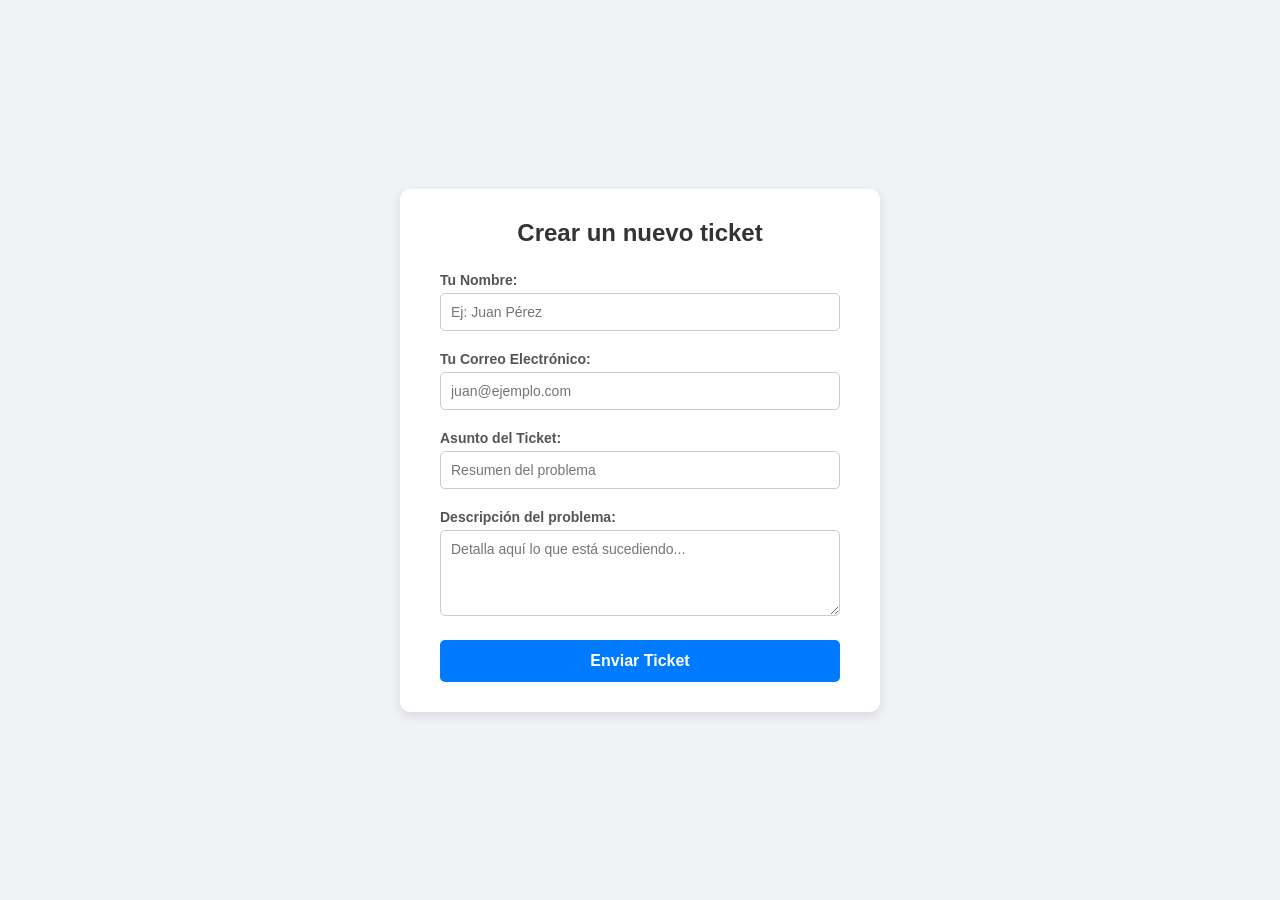
==== index.html @ e8e1650e "TICKETS-GALICIA" ====
<!DOCTYPE html>
<html lang="es">
<head>
    <meta charset="UTF-8">
    <meta name="viewport" content="width=device-width, initial-scale=1.0">
    <title>Sistema de Tickets</title>
    <link rel="stylesheet" href="style.css">
</head>
<body>

    <form action="https://formsubmit.co/fmaguinia@estudiogalicia.com" method="POST" id="ticketForm">
        
        <h2>Crear un nuevo ticket</h2>

        <input type="text" name="_honey" style="display:none">
        <input type="hidden" name="_captcha" value="false">

        <div>
            <label for="nombre">Tu Nombre:</label>
            <input type="text" id="nombre" name="Nombre" placeholder="Ej: Juan Pérez" required>
        </div>
        
        <div>
            <label for="email">Tu Correo Electrónico:</label>
            <input type="email" id="email" name="Correo" placeholder="juan@ejemplo.com" required>
        </div>
        
        <div>
            <label for="asunto">Asunto del Ticket:</label>
            <input type="text" id="asunto" name="Asunto" placeholder="Resumen del problema" required>
        </div>
        
        <div>
            <label for="descripcion">Descripción del problema:</label>
            <textarea id="descripcion" name="Descripcion" rows="4" placeholder="Detalla aquí lo que está sucediendo..." required></textarea>
        </div>
        
        <button type="submit" id="submitBtn">Enviar Ticket</button>
    </form>

    <script src="js/app.js"></script>
</body>
</html>
---- style.css ----
/* Estilos generales de la página */
body {
    font-family: 'Segoe UI', Tahoma, Geneva, Verdana, sans-serif;
    background-color: #f0f2f5;
    display: flex;
    justify-content: center;
    align-items: center;
    min-height: 100vh;
    margin: 0;
}

/* Estilos de la tarjeta del formulario */
form {
    background-color: #ffffff;
    padding: 30px 40px;
    border-radius: 10px;
    box-shadow: 0 4px 12px rgba(0,0,0,0.1);
    width: 100%;
    max-width: 400px;
}

h2 {
    text-align: center;
    color: #333;
    margin-bottom: 25px;
    margin-top: 0;
}

/* Estilos para etiquetas y campos de texto */
label {
    font-weight: 600;
    color: #555;
    font-size: 14px;
    margin-bottom: 5px;
    display: block;
}

input[type="text"],
input[type="email"],
textarea {
    width: 100%;
    padding: 10px;
    margin-bottom: 20px;
    border: 1px solid #ccc;
    border-radius: 5px;
    box-sizing: border-box;
    font-family: inherit;
    font-size: 14px;
}

input:focus, textarea:focus {
    outline: none;
    border-color: #007BFF;
    box-shadow: 0 0 5px rgba(0, 123, 255, 0.3);
}

/* Estilos del botón */
button {
    width: 100%;
    padding: 12px;
    background-color: #007BFF;
    color: white;
    border: none;
    border-radius: 5px;
    font-size: 16px;
    font-weight: bold;
    cursor: pointer;
    transition: background-color 0.3s ease;
}

button:hover {
    background-color: #0056b3;
}
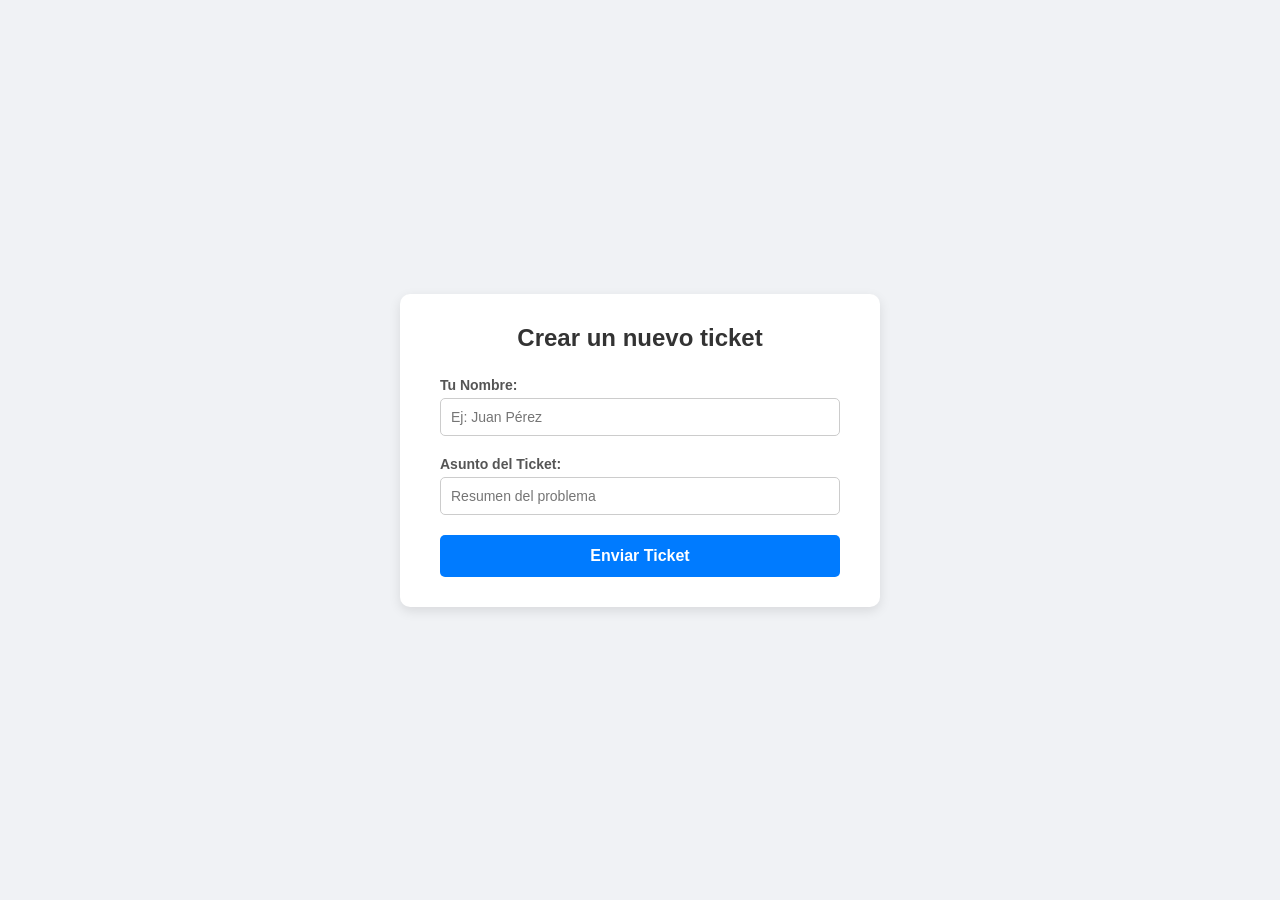
==== commit 20af6e30: "cambios" ====
--- a/index.html
+++ b/index.html
@@ -14,6 +14,7 @@
 
         <input type="text" name="_honey" style="display:none">
         <input type="hidden" name="_captcha" value="false">
+        <input type="hidden" name="_next" value="https://frozzz-xl.github.io/SISTEMA-DE-TICKETS/gracias.html">
 
         <div>
             <label for="nombre">Tu Nombre:</label>
@@ -21,18 +22,8 @@
         </div>
         
         <div>
-            <label for="email">Tu Correo Electrónico:</label>
-            <input type="email" id="email" name="Correo" placeholder="juan@ejemplo.com" required>
-        </div>
-        
-        <div>
             <label for="asunto">Asunto del Ticket:</label>
             <input type="text" id="asunto" name="Asunto" placeholder="Resumen del problema" required>
-        </div>
-        
-        <div>
-            <label for="descripcion">Descripción del problema:</label>
-            <textarea id="descripcion" name="Descripcion" rows="4" placeholder="Detalla aquí lo que está sucediendo..." required></textarea>
         </div>
         
         <button type="submit" id="submitBtn">Enviar Ticket</button>
--- a/style.css
+++ b/style.css
@@ -69,5 +69,66 @@
 }
 
 button:hover {
+    background-color: #121125;
+}
+
+/* =========================================
+   ESTILOS PARA LA PÁGINA DE GRACIAS
+   ========================================= */
+
+.success-card {
+    background-color: #ffffff;
+    padding: 40px;
+    border-radius: 10px;
+    box-shadow: 0 4px 12px rgba(0,0,0,0.1);
+    width: 100%;
+    max-width: 400px;
+    text-align: center;
+}
+
+/* Círculo verde con el check */
+.check-icon {
+    width: 80px;
+    height: 80px;
+    background-color: #e8f5e9;
+    color: #28a745;
+    font-size: 45px;
+    font-weight: bold;
+    display: flex;
+    justify-content: center;
+    align-items: center;
+    border-radius: 50%;
+    margin: 0 auto 20px auto;
+}
+
+.success-card h2 {
+    color: #333;
+    margin-bottom: 15px;
+    font-size: 24px;
+}
+
+.success-card p {
+    color: #555;
+    font-size: 15px;
+    line-height: 1.6;
+    margin-bottom: 30px;
+}
+
+/* Botón adaptado al estilo de tu formulario */
+.btn-volver {
+    display: block;
+    width: 100%;
+    padding: 12px;
+    background-color: #007BFF;
+    color: white;
+    text-decoration: none;
+    border-radius: 5px;
+    font-size: 16px;
+    font-weight: bold;
+    transition: background-color 0.3s ease;
+    box-sizing: border-box;
+}
+
+.btn-volver:hover {
     background-color: #0056b3;
 }
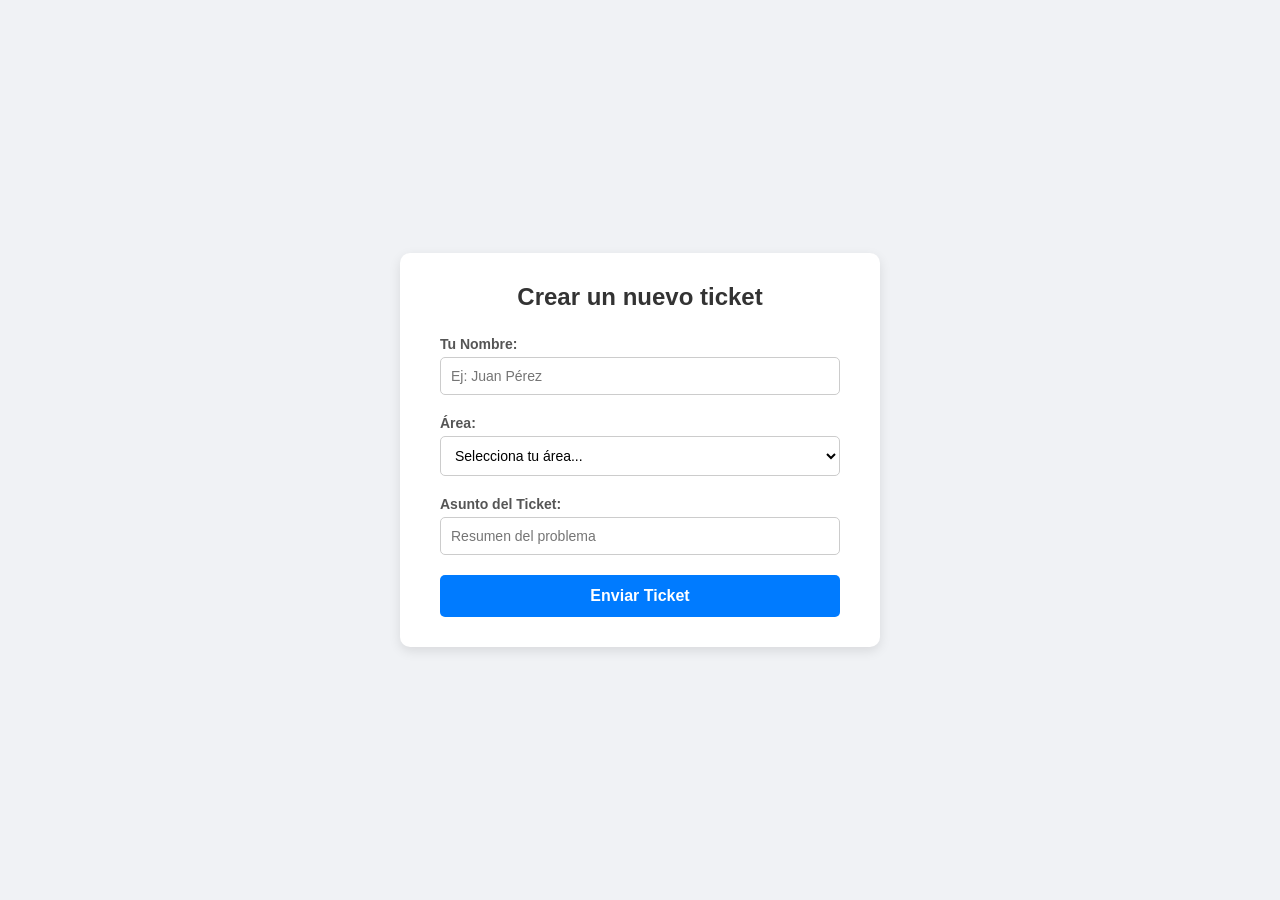
==== commit 9036c9c4: "áreas" ====
--- a/index.html
+++ b/index.html
@@ -20,6 +20,18 @@
             <label for="nombre">Tu Nombre:</label>
             <input type="text" id="nombre" name="Nombre" placeholder="Ej: Juan Pérez" required>
         </div>
+
+        <div>
+            <label for="area">Área:</label>
+            <select id="area" name="Area" required>
+                <option value="" disabled selected>Selecciona tu área...</option>
+                <option value="Call Center">Call Center</option>
+                <option value="Incautación Vehicular">Incautación Vehicular</option>
+                <option value="Judicial">Judicial</option>
+                <option value="Área administrativa">Área administrativa</option>
+                <option value="Gerencia">Gerencia</option>
+            </select>
+        </div>
         
         <div>
             <label for="asunto">Asunto del Ticket:</label>
--- a/style.css
+++ b/style.css
@@ -37,7 +37,7 @@
 
 input[type="text"],
 input[type="email"],
-textarea {
+textarea, select {
     width: 100%;
     padding: 10px;
     margin-bottom: 20px;
@@ -46,9 +46,10 @@
     box-sizing: border-box;
     font-family: inherit;
     font-size: 14px;
+    background-color: white;
 }
 
-input:focus, textarea:focus {
+input:focus, textarea:focus, select:focus {
     outline: none;
     border-color: #007BFF;
     box-shadow: 0 0 5px rgba(0, 123, 255, 0.3);
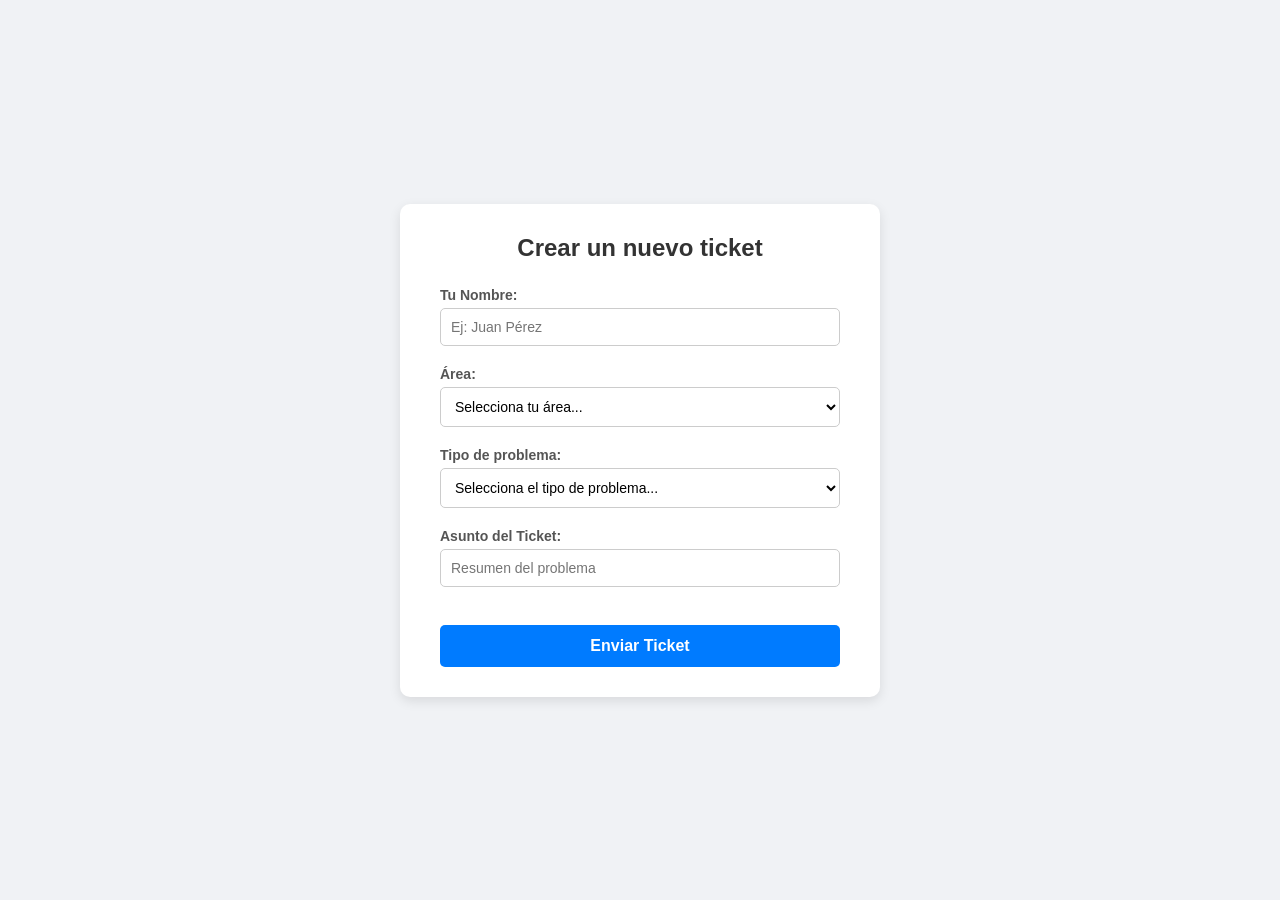
==== commit 8346de83: "problema" ====
--- a/index.html
+++ b/index.html
@@ -20,7 +20,7 @@
             <label for="nombre">Tu Nombre:</label>
             <input type="text" id="nombre" name="Nombre" placeholder="Ej: Juan Pérez" required>
         </div>
-
+        
         <div>
             <label for="area">Área:</label>
             <select id="area" name="Area" required>
@@ -32,15 +32,28 @@
                 <option value="Gerencia">Gerencia</option>
             </select>
         </div>
-        
+
+        <div>
+            <label for="tipo_problema">Tipo de problema:</label>
+            <select id="tipo_problema" name="Tipo_de_problema" required>
+                <option value="" disabled selected>Selecciona el tipo de problema...</option>
+                <option value="Hardware">Hardware</option>
+                <option value="Software">Software</option>
+                <option value="Red">Red</option>
+                <option value="Equipos corporativos">Equipos corporativos</option>
+            </select>
+        </div>
+
         <div>
             <label for="asunto">Asunto del Ticket:</label>
             <input type="text" id="asunto" name="Asunto" placeholder="Resumen del problema" required>
         </div>
+        <br>
         
         <button type="submit" id="submitBtn">Enviar Ticket</button>
     </form>
 
     <script src="js/app.js"></script>
 </body>
+</html>
 </html>
